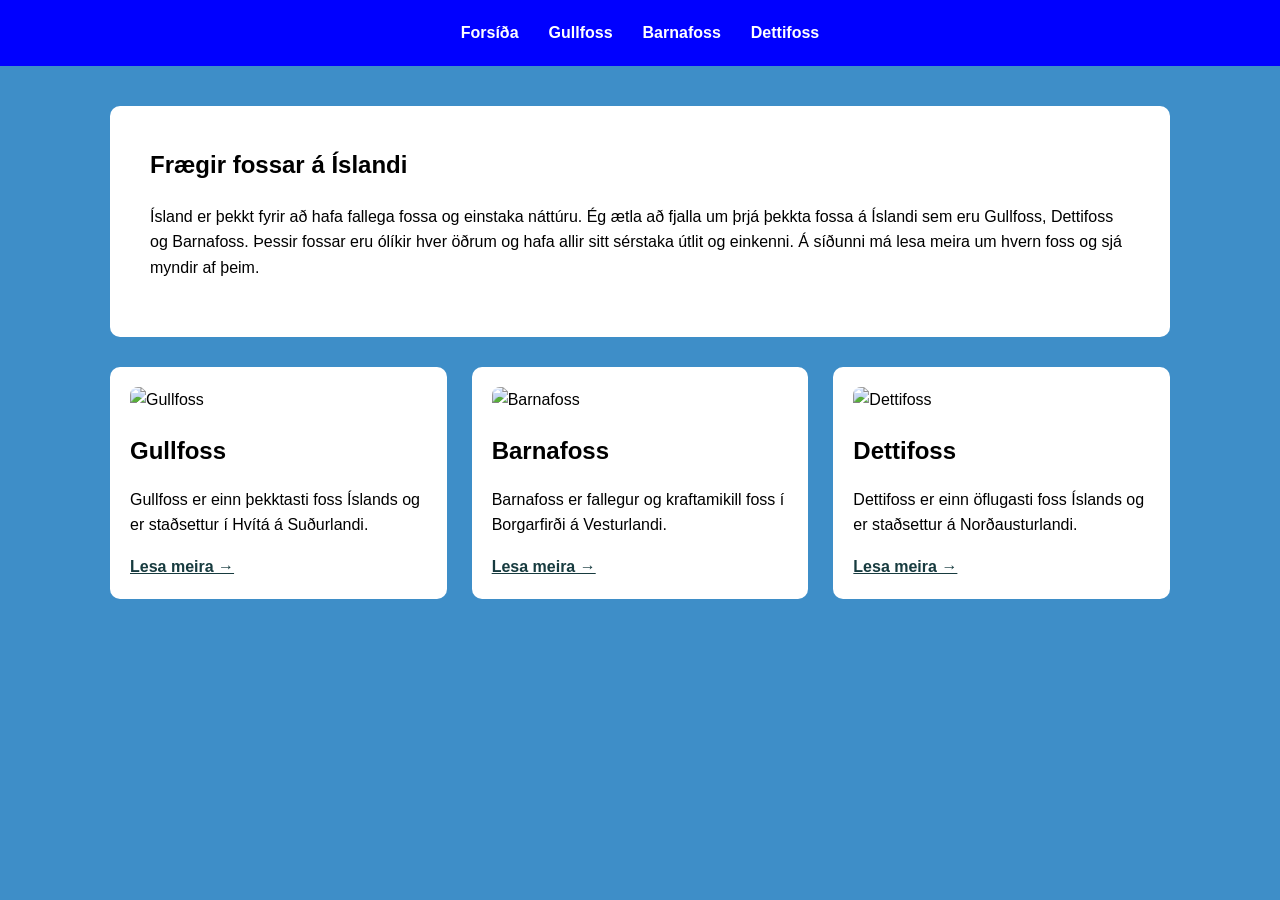
==== index.html @ bee5d434 "Add files via upload" ====
<!DOCTYPE html>
<html lang="is">

<head>
    <meta charset="UTF-8">
    <meta name="viewport" content="width=device-width, initial-scale=1.0">
    <title>Frægir fossar á Íslandi</title>
    <link rel="stylesheet" href="styles.css">
</head>

<body>

    <header>

        <nav>
            <a href="index.html">Forsíða</a>
            <a href="gullfoss.html">Gullfoss</a>
            <a href="barnafoss.html">Barnafoss</a>
            <a href="dettifoss.html">Dettifoss</a>
        </nav>

    </header>

    <main>

        <section class="intro">

            <h1>Frægir fossar á Íslandi</h1>

            <p>
                Ísland er þekkt fyrir að hafa fallega fossa og einstaka náttúru.
                Ég ætla að fjalla um þrjá þekkta fossa á Íslandi sem eru Gullfoss,
                Dettifoss og Barnafoss. Þessir fossar eru ólíkir hver öðrum og
                hafa allir sitt sérstaka útlit og einkenni. Á síðunni má lesa
                meira um hvern foss og sjá myndir af þeim.
            </p>

        </section>

        <section class="fossar">

            <article class="foss-box">

                <img src="myndir/gullfoss.jpg" alt="Gullfoss">

                <h2>Gullfoss</h2>

                <p>
                    Gullfoss er einn þekktasti foss Íslands og er
                    staðsettur í Hvítá á Suðurlandi.
                </p>

                <a href="gullfoss.html">Lesa meira →</a>

            </article>

            <article class="foss-box">

                <img src="myndir/barnafoss.jpg" alt="Barnafoss">

                <h2>Barnafoss</h2>

                <p>
                    Barnafoss er fallegur og kraftamikill foss
                    í Borgarfirði á Vesturlandi.
                </p>

                <a href="barnafoss.html">Lesa meira →</a>

            </article>

            <article class="foss-box">

                <img src="myndir/dettifoss.jpg" alt="Dettifoss">

                <h2>Dettifoss</h2>

                <p>
                    Dettifoss er einn öflugasti foss Íslands
                    og er staðsettur á Norðausturlandi.
                </p>

                <a href="dettifoss.html">Lesa meira →</a>
---- styles.css ----
* {
    box-sizing: border-box;
}

body {
    margin: 0;
    font-family: Arial, sans-serif;
    color: black;
    line-height: 1.6;
    background-color: rgb(62, 142, 200);
}

.gullfoss-page {
    background-color: lightskyblue;
}

.barnafoss-page {
    background-color: lightskyblue;
}

.dettifoss-page {
    background-color: lightskyblue;
}

header {
    background-color: blue;
    padding: 20px;
}

nav {
    display: flex;
    justify-content: center;
    gap: 30px;
    flex-wrap: wrap;
}

nav a {
    color: white;
    text-decoration: none;
    font-weight: bold;
}

nav a:hover {
    text-decoration: underline;
}

main {
    max-width: 1100px;
    margin: auto;
    padding: 40px 20px;
}

.intro {
    background-color: white;
    padding: 40px;
    margin-bottom: 30px;
    border-radius: 10px;
}

.intro h1 {
    margin-top: 0;
}

.fossar {
    display: grid;
    grid-template-columns: repeat(3, 1fr);
    gap: 25px;
}

.foss-box {
    background-color: white;
    padding: 20px;
    border-radius: 10px;
}

.foss-box img {
    width: 100%;
    height: 220px;
    object-fit: cover;
    border-radius: 8px;
}

.foss-box h2 {
    margin-bottom: 10px;
}

.foss-box a {
    color: #173b3f;
    font-weight: bold;
}

.page-intro {
    background-color: white;
    padding: 40px;
    margin-bottom: 30px;
    border-radius: 10px;
}

.page-intro h1 {
    margin-top: 0;
}

.foss-info {
    background-color: white;
    padding: 40px;
    border-radius: 10px;
}

.foss-info img {
    width: 500px;
    max-width: 100%;
    height: auto;
    display: block;
    margin: 0 auto 30px;
    border-radius: 10px;
}

.button {
    display: inline-block;
    margin-top: 20px;
    padding: 12px 24px;
    background-color: #173b3f;
    color: white;
    text-decoration: none;
    border-radius: 5px;
}

.button:hover {
    background-color: #285c61;
}

footer {
    margin-top: 40px;
    padding: 30px;
    text-align: center;
    background-color: #173b3f;
    color: white;
}

footer a {
    color: white;
}

@media screen and (max-width: 600px) {

    .fossar {
        grid-template-columns: 1fr;
    }

    .foss-box img {
        display: none;
    }

    nav {
        flex-direction: column;
        align-items: center;
        gap: 10px;
    }

    main {
        padding: 25px 15px;
    }

    .intro,
    .page-intro,
    .foss-info {
        padding: 25px;
    }
}
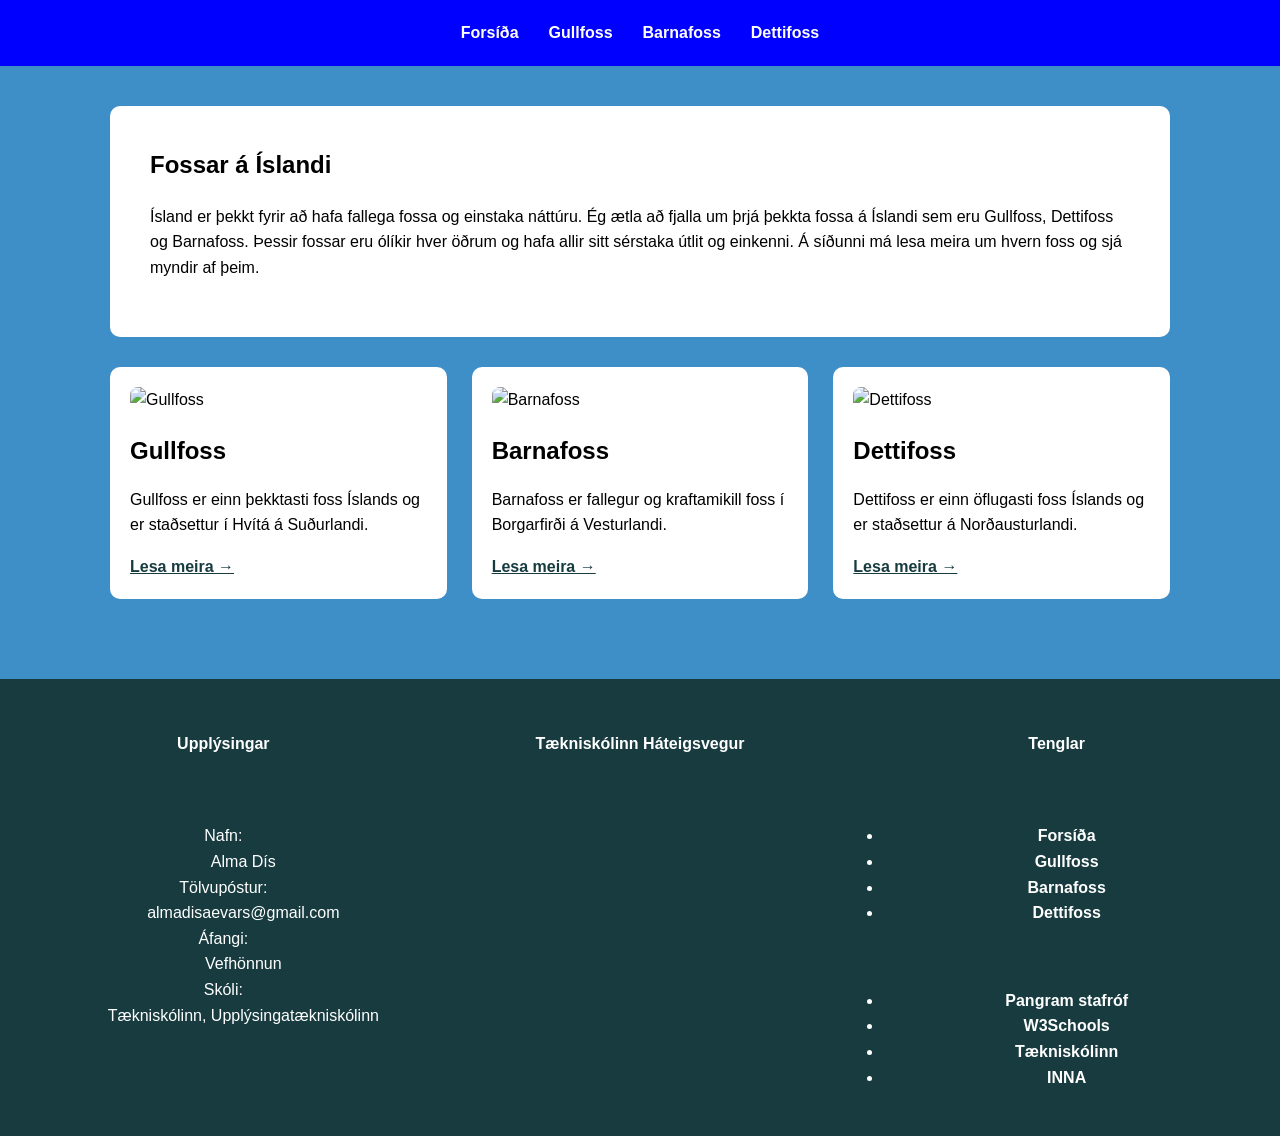
==== commit 5e7cd068: "Add files via upload" ====
--- a/index.html
+++ b/index.html
@@ -4,7 +4,7 @@
 <head>
     <meta charset="UTF-8">
     <meta name="viewport" content="width=device-width, initial-scale=1.0">
-    <title>Frægir fossar á Íslandi</title>
+    <title>Fossar á Íslandi</title>
     <link rel="stylesheet" href="styles.css">
 </head>
 
@@ -25,7 +25,7 @@
 
         <section class="intro">
 
-            <h1>Frægir fossar á Íslandi</h1>
+            <h1>Fossar á Íslandi</h1>
 
             <p>
                 Ísland er þekkt fyrir að hafa fallega fossa og einstaka náttúru.
@@ -81,3 +81,63 @@
                 </p>
 
                 <a href="dettifoss.html">Lesa meira →</a>
+            </article>
+
+        </section>
+
+    </main>
+
+    
+<footer class="container col-3">
+
+    <nav>
+        <h4>Upplýsingar</h4>
+        <dl>
+            <dt>Nafn:</dt>
+             <dd>Alma Dís</dd>
+
+            <dt>Tölvupóstur:</dt>
+             <dd>almadisaevars@gmail.com</dd>
+
+            <dt>Áfangi:</dt>
+             <dd>Vefhönnun</dd>
+
+            <dt>Skóli:</dt>
+             <dd>Tækniskólinn, Upplýsingatækniskólinn</dd>
+        </dl>
+    </nav>
+
+    <nav>
+        <h4>Tækniskólinn Háteigsvegur</h4>
+        <iframe
+            src="https://maps.google.com/maps?q=T%C3%A6knisk%C3%B3linn%20H%C3%A1teigsvegur%20Reykjav%C3%ADk&output=embed"
+            width="100%"
+            height="250"
+            style="border:0;"
+            loading="lazy"
+            allowfullscreen>
+        </iframe>
+    </nav>
+
+    <nav>
+        <h4>Tenglar</h4>
+
+        <ul>
+            <li><a href="index.html">Forsíða</a></li>
+            <li><a href="gullfoss.html">Gullfoss</a></li>
+            <li><a href="barnafoss.html">Barnafoss</a></li>
+            <li><a href="dettifoss.html">Dettifoss</a></li>
+        </ul>
+
+        <ul>
+            <li><a href="https://pangram.me/">Pangram stafróf</a></li>
+            <li><a href="https://www.w3schools.com/">W3Schools</a></li>
+            <li><a href="https://www.tskoli.is">Tækniskólinn</a></li>
+            <li><a href="https://www.inna.is">INNA</a></li>
+        </ul>
+    </nav>
+
+</footer>
+
+</body>
+</html>
--- a/styles.css
+++ b/styles.css
@@ -167,3 +167,44 @@
         padding: 25px;
     }
 }
+
+footer.container.col-3 {
+    display: grid;
+    grid-template-columns: repeat(3, minmax(0, 1fr));
+    gap: 30px;
+    align-items: start;
+}
+
+footer.container.col-3 nav {
+    min-width: 0;
+}
+
+footer.container.col-3 ul {
+    display: block;
+    width: 100%;
+    padding-left: 20px;
+}
+
+footer.container.col-3 li {
+    display: list-item;
+}
+
+
+.fossamyndir {
+    display: grid;
+    grid-template-columns: repeat(4, 1fr);
+    gap: 20px;
+    margin: 20px 0;
+}
+
+.fossamyndir img {
+    width: 100%;
+    height: 250px;
+    object-fit: cover;
+}
+
+@media screen and (max-width: 600px) {
+    .fossamyndir {
+        display: none;
+    }
+}
